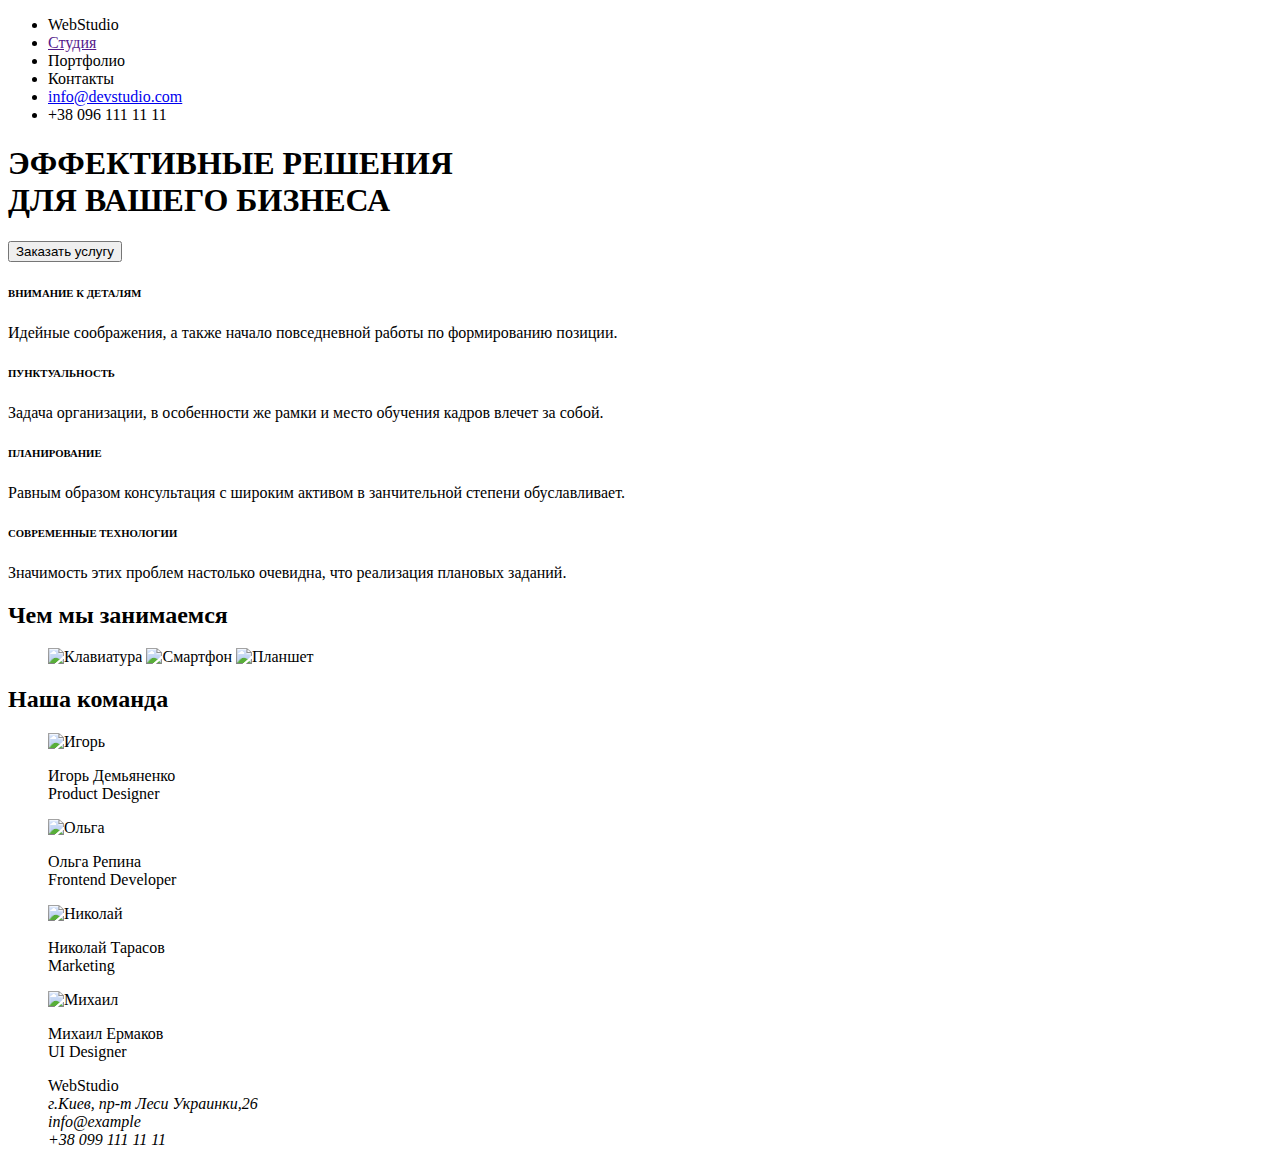
==== index.html @ d45ac607 "Add files via upload" ====
<!DOCTYPE html>
<html lang="ru">
  <head>
    <meta charset="UTF-8" />
    <meta name="description" content="веб студия" />
    <link rel="stylesheet" href="./style.css">
    <title>Веб студия</title>
  </head>
  <body>
    <header>

      <!--Главная навигация-->
      <nav>
        <!-- Навигация на другие страницы -->
        <ul>
          <li><span>Web</span>Studio</li>
          <li><a href="">Студия</a></li>
          <li>Портфолио</li>
          <li>Контакты</li>
          <li><a href="mailto:info@devstudio.com">info@devstudio.com</a></li>
          <li>+38 096 111 11 11</li>
        </ul>
      </nav>

      <!--Заказать услугу-->
      <section>
        <h1>ЭФФЕКТИВНЫЕ РЕШЕНИЯ<br>ДЛЯ ВАШЕГО БИЗНЕСА<br></h1>
          <button type="button">Заказать услугу</button>
      </section>

    </header>

    <main>
      <!--Секция преимуществ-->
      <div>
        <section>
          <h6>ВНИМАНИЕ К ДЕТАЛЯМ</h6>
          Идейные соображения, а также начало повседневной
          работы по формированию позиции.
        </section>
        <section>
          <h6>ПУНКТУАЛЬНОСТЬ</h6>
          Задача организации, в особенности же рамки и место
          обучения кадров влечет за собой.
        </section>
        <section>
          <h6>ПЛАНИРОВАНИЕ</h6>
          Равным образом консультация с широким активом в
          занчительной степени обуславливает.
        </section>
        <section>
          <h6>СОВРЕМЕННЫЕ ТЕХНОЛОГИИ</h6>
          Значимость этих проблем настолько очевидна, что
          реализация плановых заданий.
        </section>
      </div>

      <!--Фото чем занимаемся-->
      <div>
        <h2>Чем мы занимаемся</h2>
        <figure>
          <img src="images/img1.jpg" alt="Клавиатура" width="250" />
          <img src="images/img2.jpg" alt="Смартфон" width="250" />
          <img src="images/img3.jpg" alt="Планшет" width="250" />
        </figure>
      </div>
      <!--Секция команды-->
      <section>
        <h2>Наша команда</h2>
        <div>
          <figure>
            <p><img src="images/photo1.jpg" alt="Игорь" width="250" /></p>
            <figcaption><span>Игорь Демьяненко</span><br>Product Designer</figcaption>
          </figure>

          <figure>
            <p><img src="images/photo2.jpg" alt="Ольга" width="250" /></p>
            <figcaption><span>Ольга Репина</span><br> Frontend Developer</figcaption>
          </figure>

          <figure>
            <p><img src="images/photo3.jpg" alt="Николай" width="250" /></p>
            <figcaption><span>Николай Тарасов</span><br> Marketing</figcaption>
          </figure>

          <figure>
            <p><img src="images/photo4.jpg" alt="Михаил" width="250" /></p>
            <figcaption><span>Михаил Ермаков</span><br> UI Designer</figcaption>
          </figure>
        </div>
      </section>
    </main>

<!--Подвал страницы-->
    <footer>

      <ul>
  <span>Web</span>Studio
        <address>
          г.Киев, пр-т Леси Украинки,26 <br>
          info@example<br>
          +38 099 111 11 11<br>
        </address>
      </ul>
    </footer>

  </body>
</html>
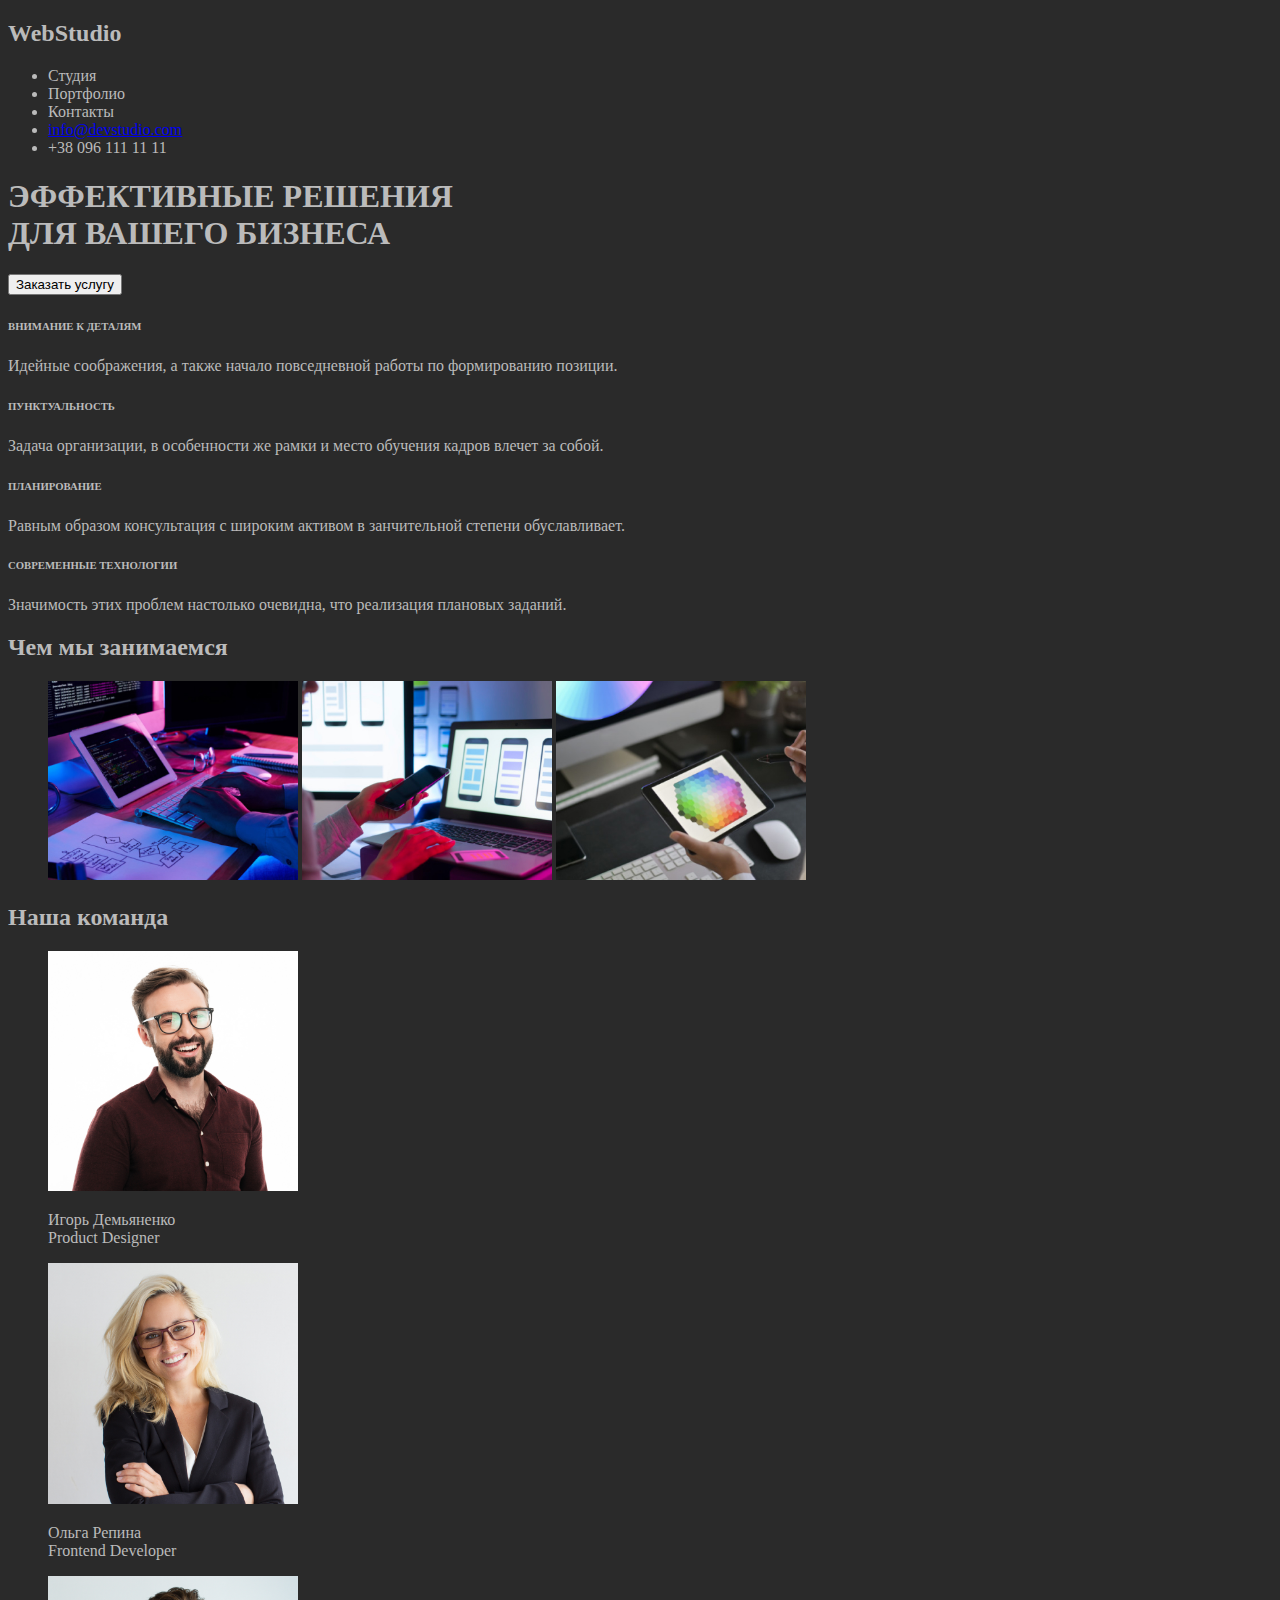
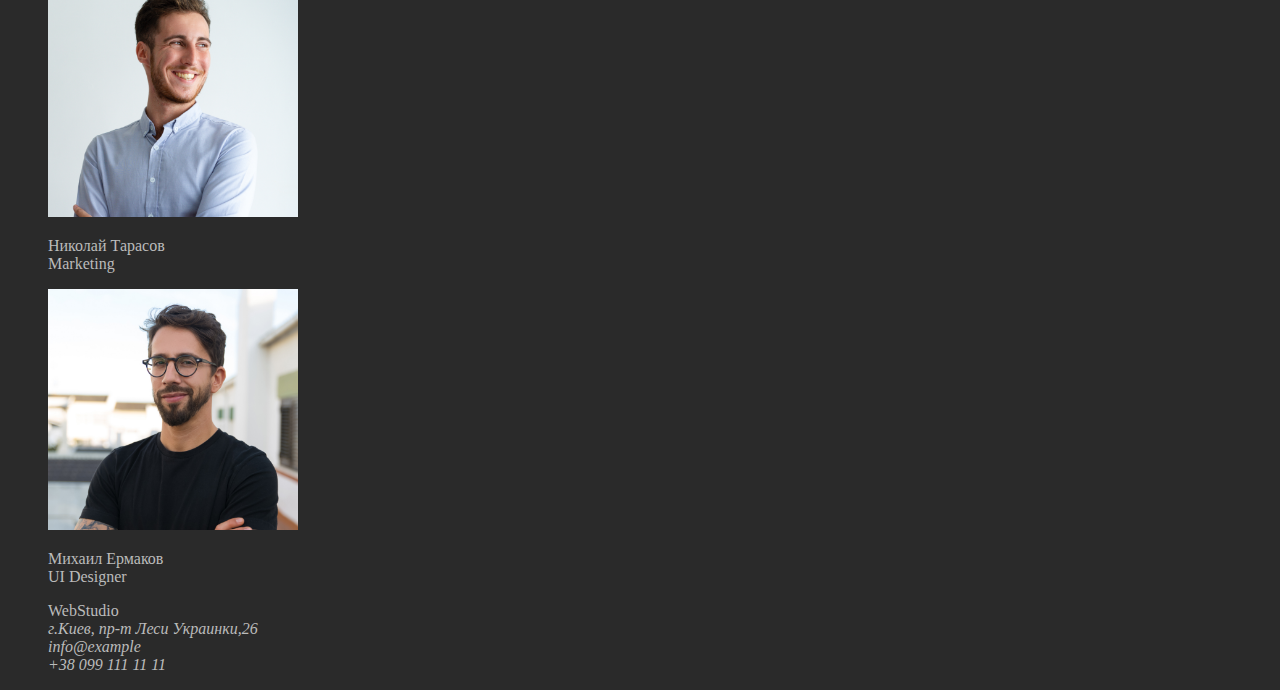
==== commit 3ba017fa: "Update index.html" ====
--- a/index.html
+++ b/index.html
@@ -3,22 +3,21 @@
   <head>
     <meta charset="UTF-8" />
     <meta name="description" content="веб студия" />
-    <link rel="stylesheet" href="./style.css">
+    <link rel="stylesheet" href="styles.css">
     <title>Веб студия</title>
   </head>
   <body>
     <header>
-
       <!--Главная навигация-->
       <nav>
+       <h2 class="logo"><span class="web-logo">Web</span>Studio</h2>
         <!-- Навигация на другие страницы -->
-        <ul>
-          <li><span>Web</span>Studio</li>
-          <li><a href="">Студия</a></li>
-          <li>Портфолио</li>
-          <li>Контакты</li>
-          <li><a href="mailto:info@devstudio.com">info@devstudio.com</a></li>
-          <li>+38 096 111 11 11</li>
+        <ul class="main-navigation">
+          <li class="main-menu"><a href=""></a>Студия</li>
+          <li class="main-menu">Портфолио</li>
+          <li class="main-menu">Контакты</li>
+          <li class="main-menu"><a href="mailto:info@devstudio.com">info@devstudio.com</a></li>
+          <li class="main-menu">+38 096 111 11 11</li>
         </ul>
       </nav>
 
--- a/styles.css
+++ b/styles.css
@@ -0,0 +1,4 @@
+body {
+  background-color: #2a2a2a;
+  color: #bbb;
+}
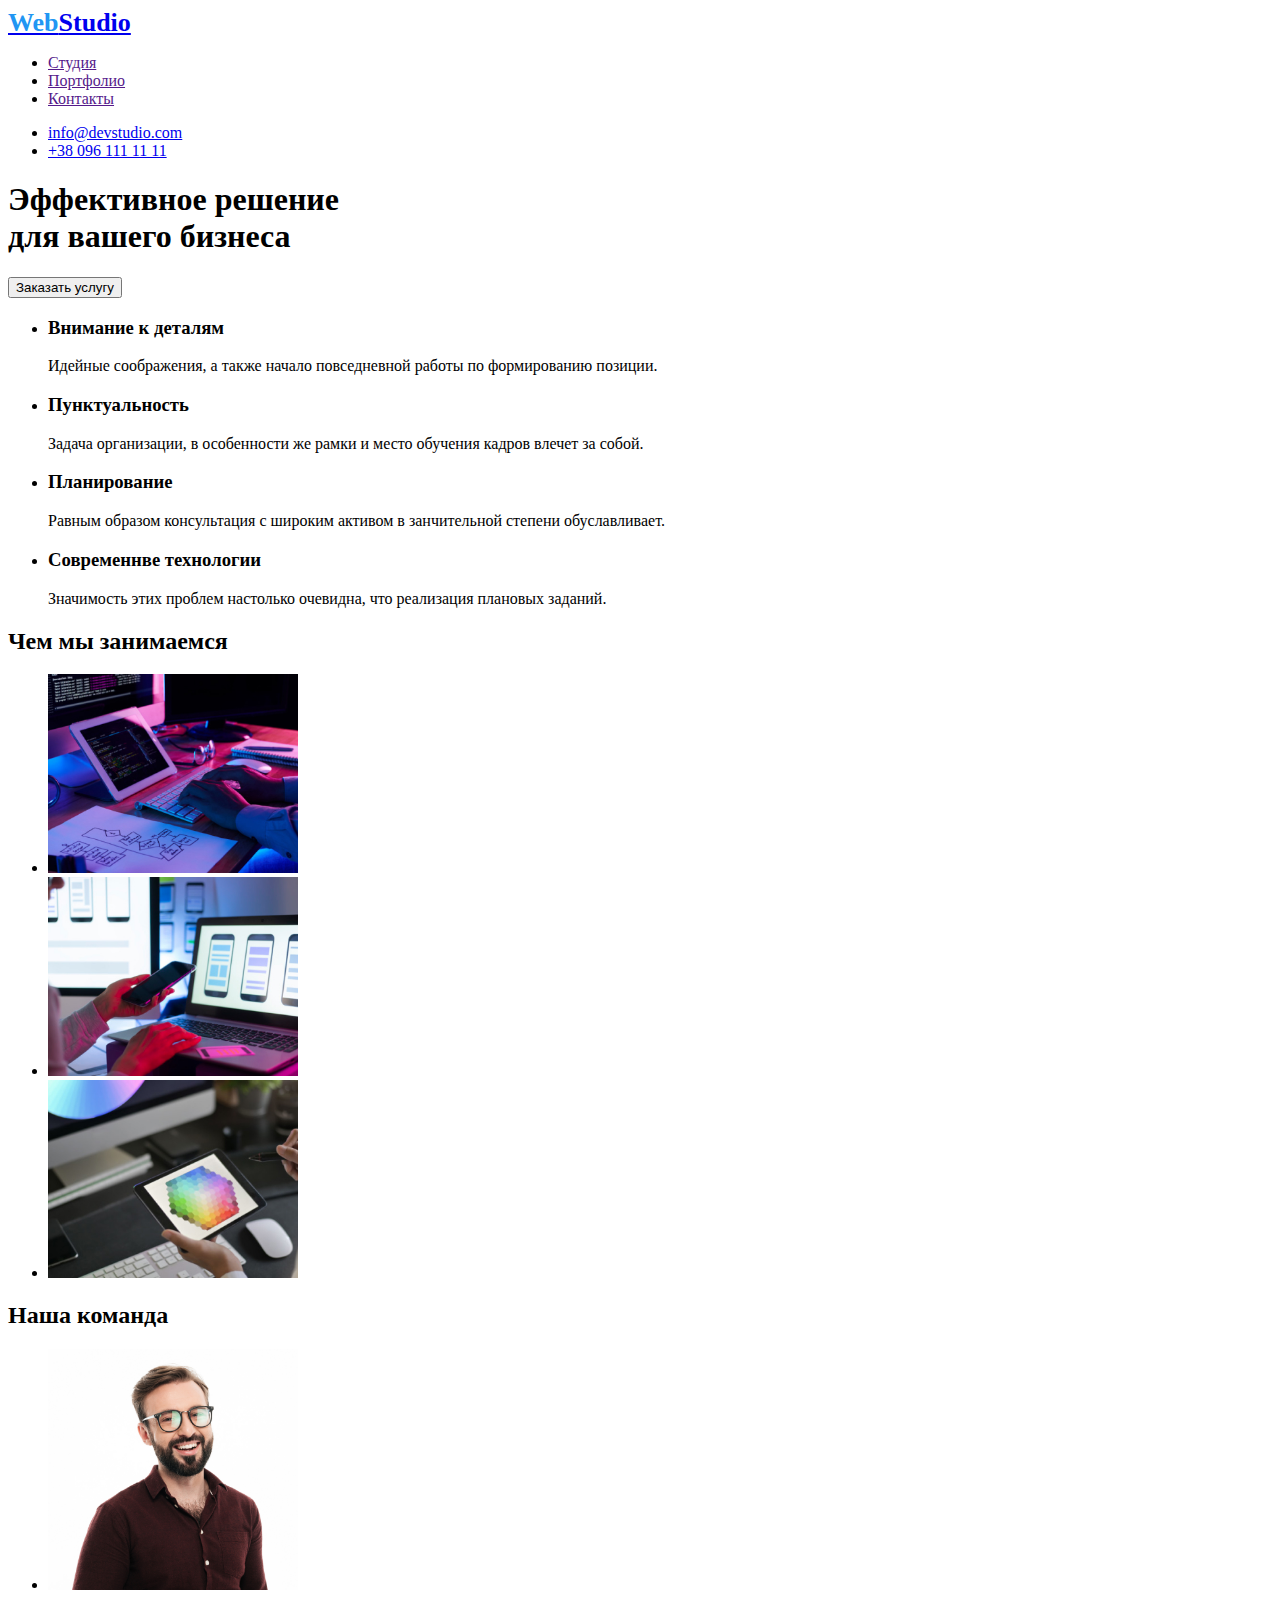
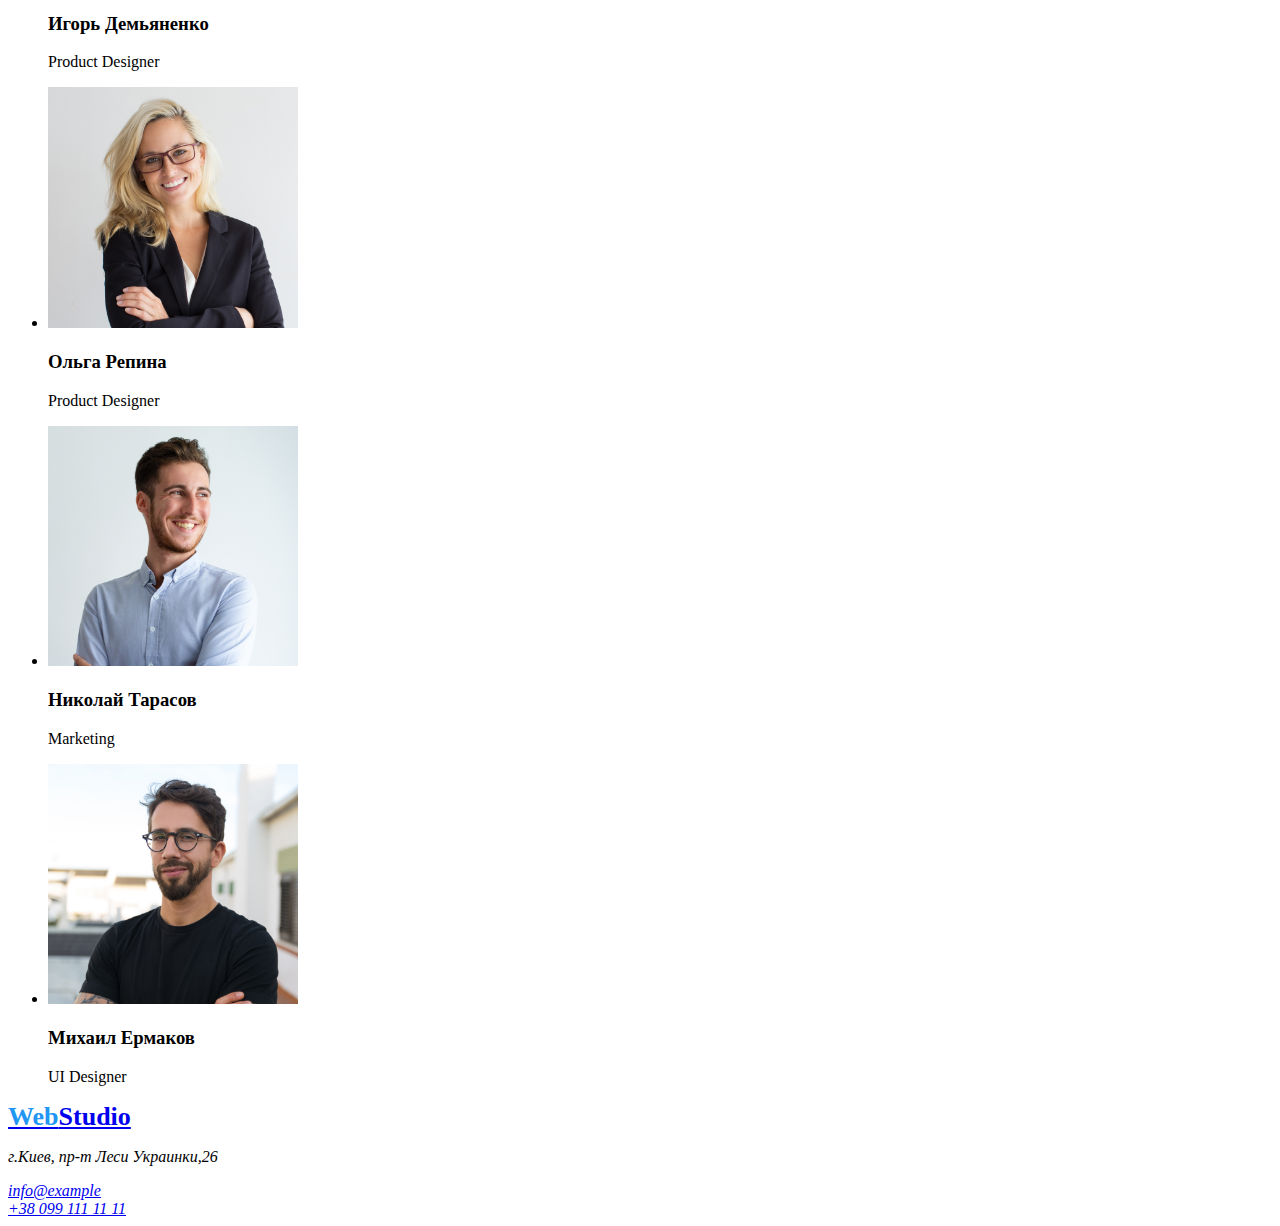
==== commit c735f8b4: "Update index.html" ====
--- a/index.html
+++ b/index.html
@@ -3,104 +3,110 @@
   <head>
     <meta charset="UTF-8" />
     <meta name="description" content="веб студия" />
-    <link rel="stylesheet" href="styles.css">
+    <link rel="stylesheet" href="./styles.css">
     <title>Веб студия</title>
+    <link href="https://fonts.googleapis.com/css2?family=Raleway:wght@700&family=Roboto:wght@400;500;700&display=swap" rel="stylesheet">
+    <link rel="stylesheet" href="./css/styles.css">
   </head>
   <body>
     <header>
       <!--Главная навигация-->
       <nav>
-       <h2 class="logo"><span class="web-logo">Web</span>Studio</h2>
+        <!--Логотип-->
+       <a href="index.html" class="logo"><span class="web-logo">Web</span>Studio</a>
         <!-- Навигация на другие страницы -->
-        <ul class="main-navigation">
-          <li class="main-menu"><a href=""></a>Студия</li>
-          <li class="main-menu">Портфолио</li>
-          <li class="main-menu">Контакты</li>
-          <li class="main-menu"><a href="mailto:info@devstudio.com">info@devstudio.com</a></li>
-          <li class="main-menu">+38 096 111 11 11</li>
+        <ul class="links">
+          <li><a href="" class="current-link">Студия</a></li>
+          <li><a href="" class="nav-link">Портфолио</a></li>
+          <li><a href="" class="nav-link">Контакты</a></li>
         </ul>
       </nav>
 
-      <!--Заказать услугу-->
-      <section>
-        <h1>ЭФФЕКТИВНЫЕ РЕШЕНИЯ<br>ДЛЯ ВАШЕГО БИЗНЕСА<br></h1>
-          <button type="button">Заказать услугу</button>
-      </section>
-
+        <ul class="contacts-nav">
+          <li><a href="mailto:info@devstudio.com" class="contact-header">info@devstudio.com</a></li>
+          <li><a href="tel:+38 096 111 11 11" class="contact-header">+38 096 111 11 11</a></li>
+        </ul>
     </header>
 
     <main>
+      <!--Hero section-->
+      <section class="hero-section">
+        <h1 class="hero-title" >Эффективное решение<br>для вашего бизнеса<br></h1>
+        <button type="button">Заказать услугу</button>
+      </section>
+
       <!--Секция преимуществ-->
-      <div>
-        <section>
-          <h6>ВНИМАНИЕ К ДЕТАЛЯМ</h6>
-          Идейные соображения, а также начало повседневной
-          работы по формированию позиции.
-        </section>
-        <section>
-          <h6>ПУНКТУАЛЬНОСТЬ</h6>
-          Задача организации, в особенности же рамки и место
-          обучения кадров влечет за собой.
-        </section>
-        <section>
-          <h6>ПЛАНИРОВАНИЕ</h6>
-          Равным образом консультация с широким активом в
-          занчительной степени обуславливает.
-        </section>
-        <section>
-          <h6>СОВРЕМЕННЫЕ ТЕХНОЛОГИИ</h6>
-          Значимость этих проблем настолько очевидна, что
-          реализация плановых заданий.
-        </section>
-      </div>
+      <section class="section-title">
+        <ul>
+          <li>
+            <h3 class="secondary-title">Внимание к деталям</h3>
+            <p class="text">Идейные соображения, а также начало повседневной
+            работы по формированию позиции.</p></li>
+          <li>
+            <h3 class="secondary-title">Пунктуальность</h3>
+            <p class="text">Задача организации, в особенности же рамки и место
+            обучения кадров влечет за собой.</p></li>
+          <li>              
+            <h3 class="secondary-title">Планирование</h3>
+            <p class="text">Равным образом консультация с широким активом в
+            занчительной степени обуславливает.</p></li>
+          <li>
+            <h3 class="secondary-title">Современнве технологии</h3>
+            <p class="text">Значимость этих проблем настолько очевидна, что
+              реализация плановых заданий.</p></li>
+        </ul>
+      </section>
+        
 
       <!--Фото чем занимаемся-->
-      <div>
-        <h2>Чем мы занимаемся</h2>
-        <figure>
-          <img src="images/img1.jpg" alt="Клавиатура" width="250" />
-          <img src="images/img2.jpg" alt="Смартфон" width="250" />
-          <img src="images/img3.jpg" alt="Планшет" width="250" />
-        </figure>
-      </div>
+      <section>
+        <h2 class="section-title">Чем мы занимаемся</h2>
+        <ul>
+          <li> <img src="images/img1.jpg" alt="Клавиатура" width="250"></li>
+          <li> <img src="images/img2.jpg" alt="Смартфон" width="250"></li>
+          <li> <img src="images/img3.jpg" alt="Планшет" width="250"></li>
+        </ul>
+      </section>
+
       <!--Секция команды-->
-      <section>
-        <h2>Наша команда</h2>
-        <div>
-          <figure>
-            <p><img src="images/photo1.jpg" alt="Игорь" width="250" /></p>
-            <figcaption><span>Игорь Демьяненко</span><br>Product Designer</figcaption>
-          </figure>
+      <section class="team">
+        <h2 class="section-title">Наша команда</h2>
+        <ul>
+          <li>
+            <img src="images/photo1.jpg" alt="Игорь" width="250" />
+            <h3 class="secondary-title">Игорь Демьяненко</h3>
+            <p class="position">Product Designer</p>
+          </li>
 
-          <figure>
-            <p><img src="images/photo2.jpg" alt="Ольга" width="250" /></p>
-            <figcaption><span>Ольга Репина</span><br> Frontend Developer</figcaption>
-          </figure>
+          <li>
+            <img src="images/photo2.jpg" alt="Ольга" width="250" />
+            <h3 class="secondary-title">Ольга Репина</h3>
+            <p class="position">Product Designer</p>
+          </li>
 
-          <figure>
-            <p><img src="images/photo3.jpg" alt="Николай" width="250" /></p>
-            <figcaption><span>Николай Тарасов</span><br> Marketing</figcaption>
-          </figure>
+          <li>
+            <img src="images/photo3.jpg" alt="Николай" width="250" />
+            <h3 class="secondary-title">Николай Тарасов</h3>
+            <p class="position">Marketing</p>
+          </li>
 
-          <figure>
-            <p><img src="images/photo4.jpg" alt="Михаил" width="250" /></p>
-            <figcaption><span>Михаил Ермаков</span><br> UI Designer</figcaption>
-          </figure>
-        </div>
+          <li>
+            <img src="images/photo4.jpg" alt="Михаил" width="250" />
+            <h3 class="secondary-title">Михаил Ермаков</h3>
+            <p class="position">UI Designer</p>
+          </li>
+        </ul>
       </section>
     </main>
 
 <!--Подвал страницы-->
-    <footer>
-
-      <ul>
-  <span>Web</span>Studio
-        <address>
-          г.Киев, пр-т Леси Украинки,26 <br>
-          info@example<br>
-          +38 099 111 11 11<br>
-        </address>
-      </ul>
+    <footer class="footer">
+      <a href="index.html" class="logo"><span class="web-logo">Web</span>Studio</a>
+      <address>
+        <p class="adress">г.Киев, пр-т Леси Украинки,26</p>
+        <a href="mailto:info@example" class="contact-footer">info@example</a><br>
+        <a href="tel:+38 099 111 11 11" class="contact-footer">+38 099 111 11 11</a>
+      </address>
     </footer>
 
   </body>
--- a/styles.css
+++ b/styles.css
@@ -1,4 +1,17 @@
-body {
-  background-color: #2a2a2a;
-  color: #bbb;
+ul {
+  text-decoration: none;
 }
+.logo {
+  font-family: Oleo Script;
+  font-style: normal;
+  font-weight: bold;
+  font-size: 26px;
+}
+.web-logo {
+  color: #2196f3;
+}
+
+.main-menu:hover {
+  color: #2196f3;
+  text-decoration: none;
+}
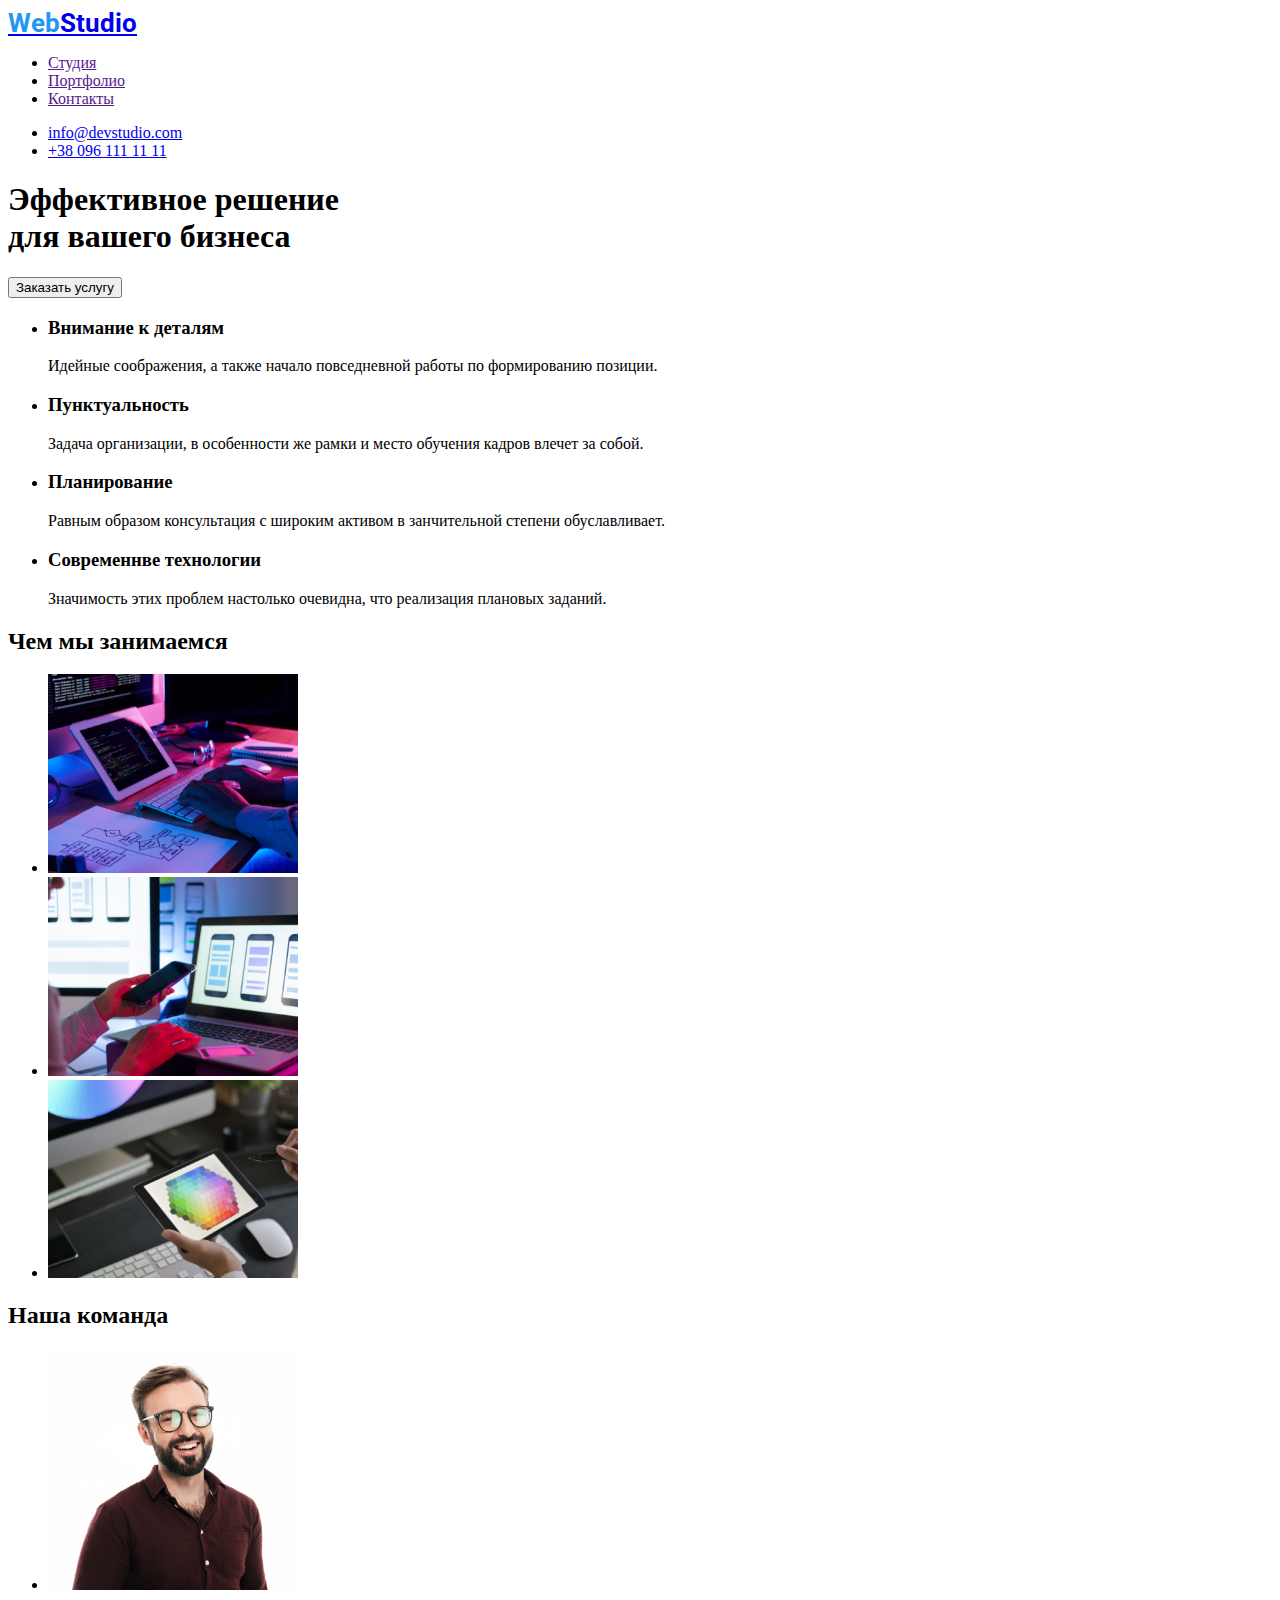
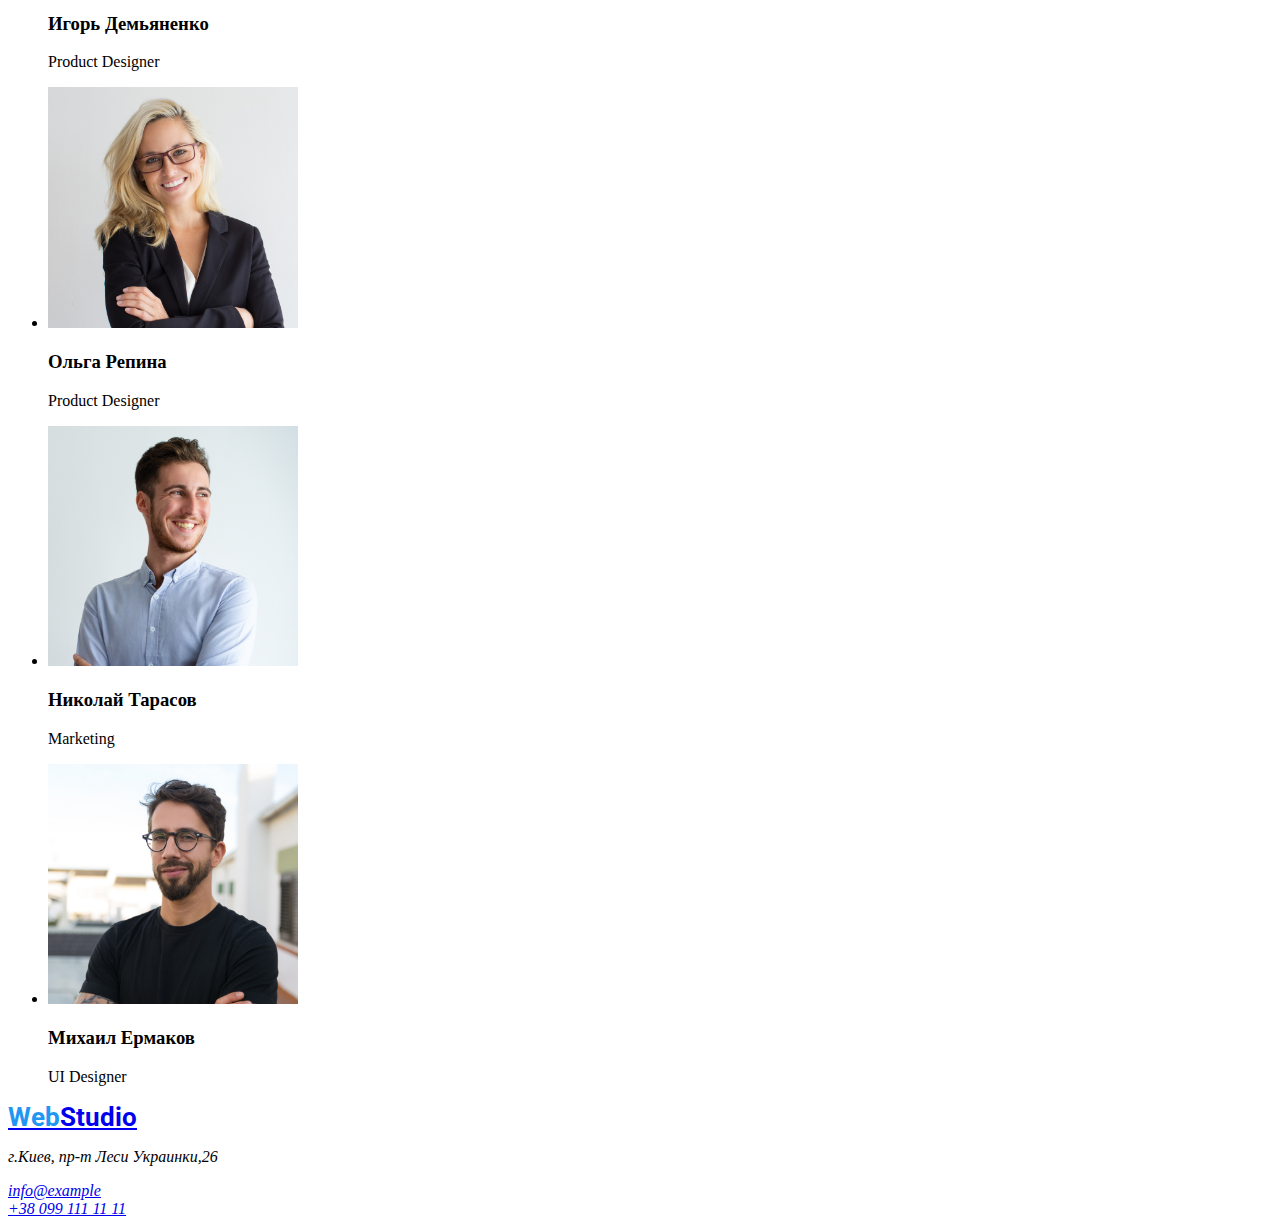
==== commit bd7fce0f: "Update index.html" ====
--- a/index.html
+++ b/index.html
@@ -75,25 +75,25 @@
           <li>
             <img src="images/photo1.jpg" alt="Игорь" width="250" />
             <h3 class="secondary-title">Игорь Демьяненко</h3>
-            <p class="position">Product Designer</p>
+            <p class="text-position">Product Designer</p>
           </li>
 
           <li>
             <img src="images/photo2.jpg" alt="Ольга" width="250" />
             <h3 class="secondary-title">Ольга Репина</h3>
-            <p class="position">Product Designer</p>
+            <p class="text-position">Product Designer</p>
           </li>
 
           <li>
             <img src="images/photo3.jpg" alt="Николай" width="250" />
             <h3 class="secondary-title">Николай Тарасов</h3>
-            <p class="position">Marketing</p>
+            <p class="text-position">Marketing</p>
           </li>
 
           <li>
             <img src="images/photo4.jpg" alt="Михаил" width="250" />
             <h3 class="secondary-title">Михаил Ермаков</h3>
-            <p class="position">UI Designer</p>
+            <p class="text-position">UI Designer</p>
           </li>
         </ul>
       </section>
--- a/styles.css
+++ b/styles.css
@@ -2,12 +2,13 @@
   text-decoration: none;
 }
 .logo {
-  font-family: Oleo Script;
+  font-family: "Roboto", sans-serif;
   font-style: normal;
   font-weight: bold;
   font-size: 26px;
 }
 .web-logo {
+  font-family: "Roboto", sans-serif;
   color: #2196f3;
 }
 
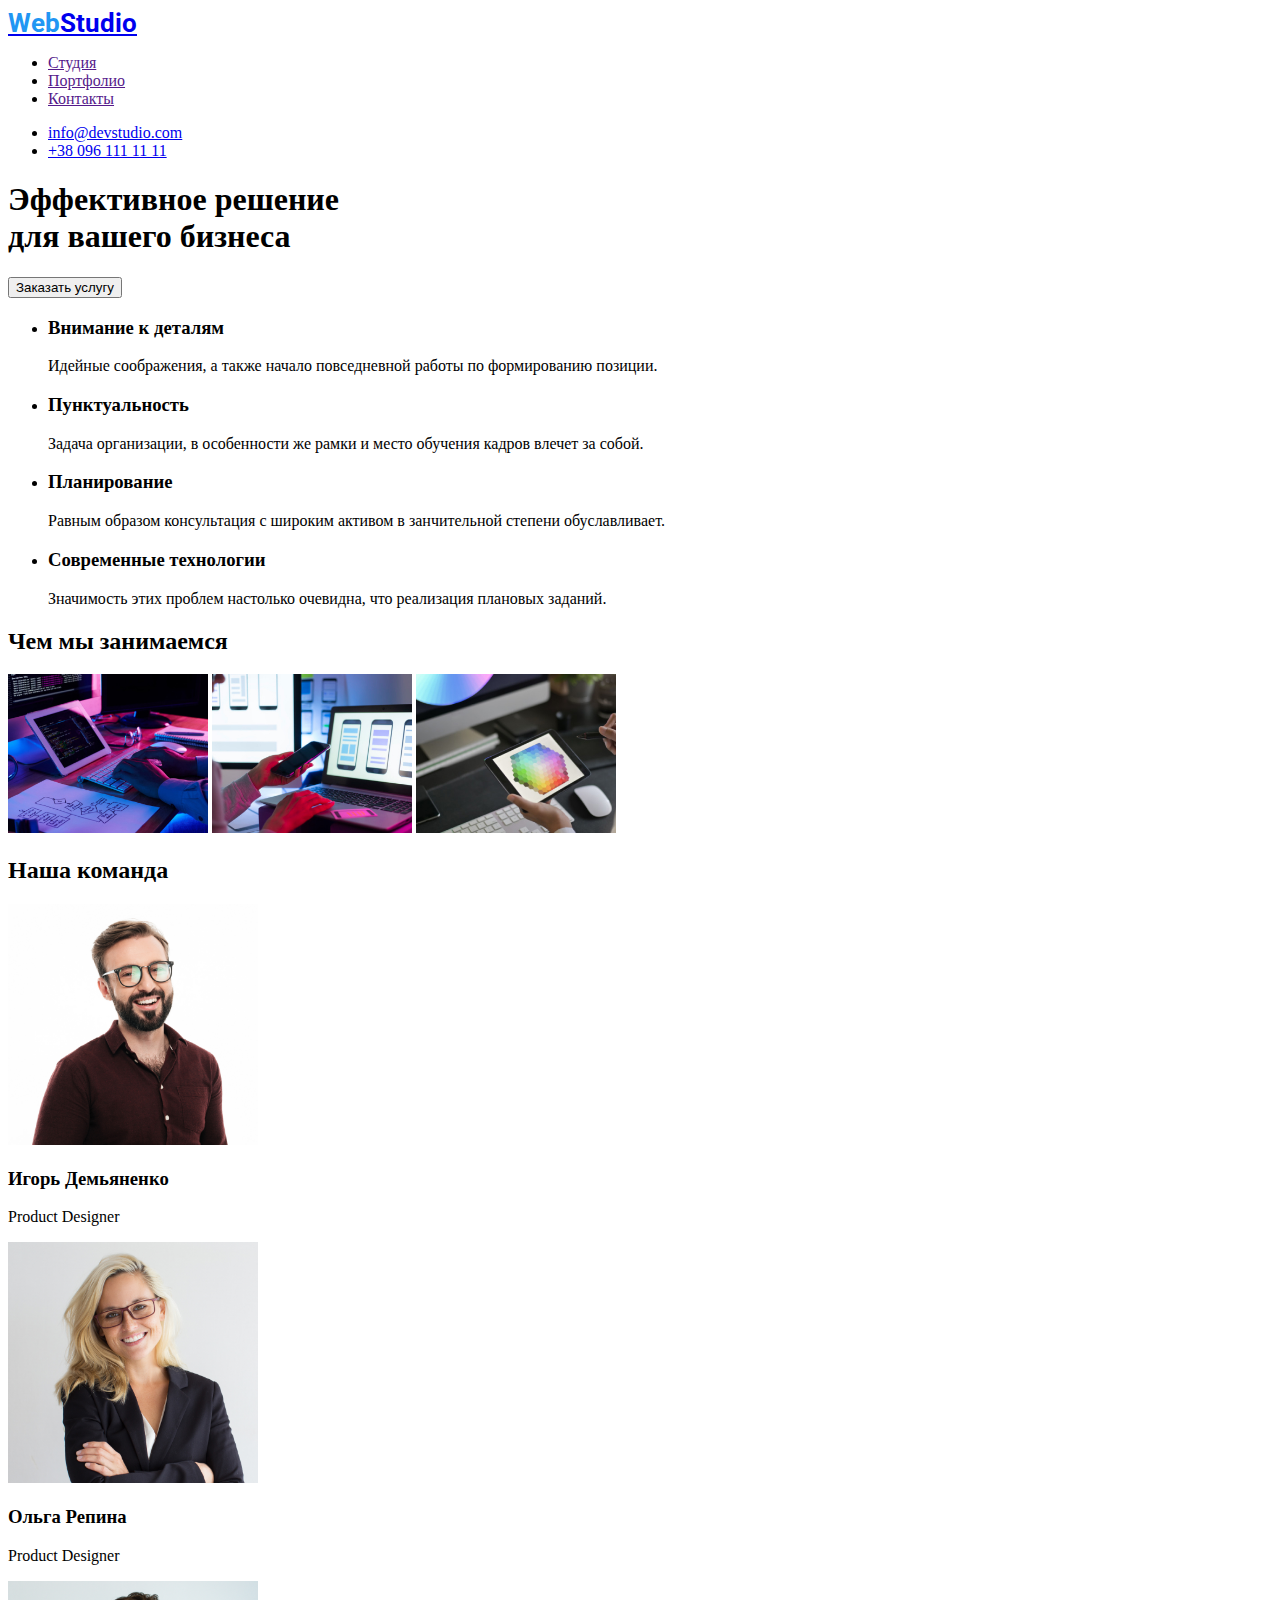
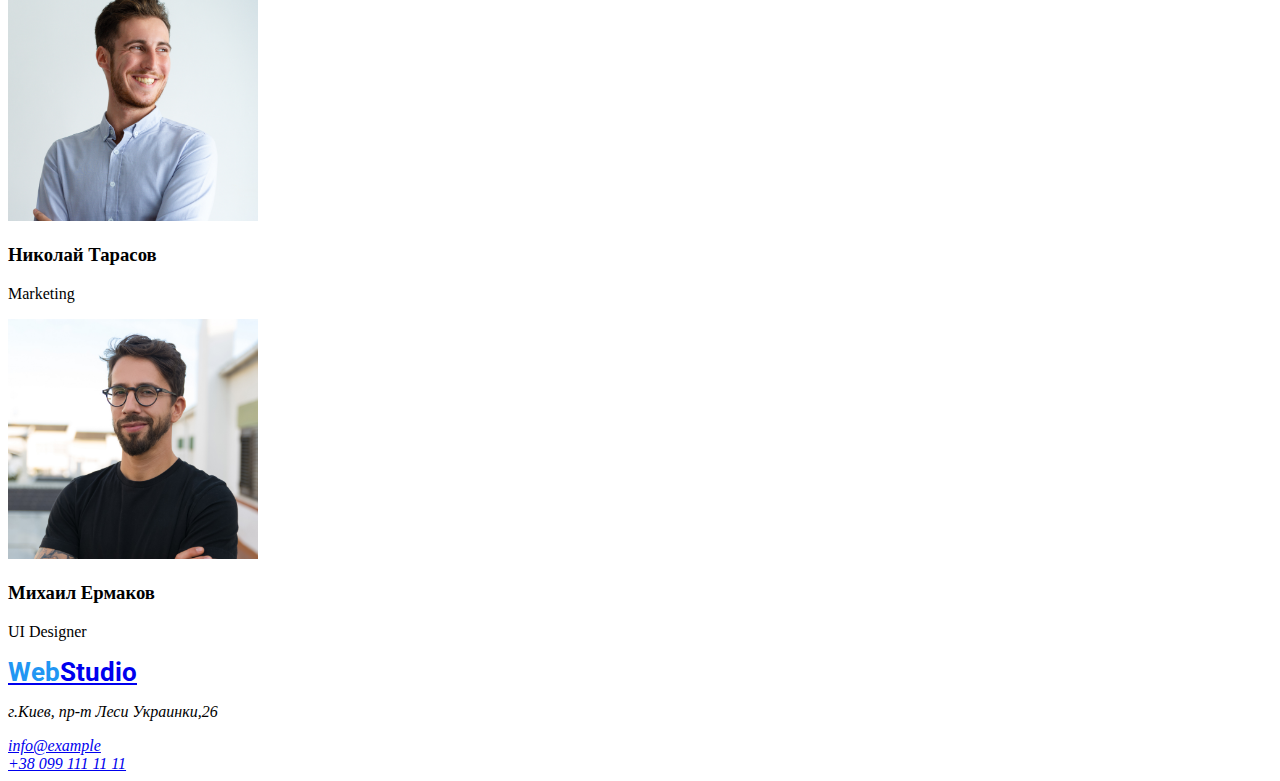
==== commit 6a9bf988: "Update index.html" ====
--- a/index.html
+++ b/index.html
@@ -13,7 +13,7 @@
       <!--Главная навигация-->
       <nav>
         <!--Логотип-->
-       <a href="index.html" class="logo"><span class="web-logo">Web</span>Studio</a>
+       <a href="index.html" class="logo"><span class="web-logo">Web</span><span class="studio-logo">Studio</span></a>
         <!-- Навигация на другие страницы -->
         <ul class="links">
           <li><a href="" class="current-link">Студия</a></li>
@@ -29,16 +29,18 @@
     </header>
 
     <main>
+
       <!--Hero section-->
       <section class="hero-section">
         <h1 class="hero-title" >Эффективное решение<br>для вашего бизнеса<br></h1>
-        <button type="button">Заказать услугу</button>
+        <button class="hero-button" type="button">Заказать услугу</button>
       </section>
 
+
       <!--Секция преимуществ-->
-      <section class="section-title">
+      <section class="section-advantages">
         <ul>
-          <li>
+          <li class="advantage">
             <h3 class="secondary-title">Внимание к деталям</h3>
             <p class="text">Идейные соображения, а также начало повседневной
             работы по формированию позиции.</p></li>
@@ -51,7 +53,7 @@
             <p class="text">Равным образом консультация с широким активом в
             занчительной степени обуславливает.</p></li>
           <li>
-            <h3 class="secondary-title">Современнве технологии</h3>
+            <h3 class="secondary-title">Современные технологии</h3>
             <p class="text">Значимость этих проблем настолько очевидна, что
               реализация плановых заданий.</p></li>
         </ul>
@@ -61,47 +63,44 @@
       <!--Фото чем занимаемся-->
       <section>
         <h2 class="section-title">Чем мы занимаемся</h2>
-        <ul>
-          <li> <img src="images/img1.jpg" alt="Клавиатура" width="250"></li>
-          <li> <img src="images/img2.jpg" alt="Смартфон" width="250"></li>
-          <li> <img src="images/img3.jpg" alt="Планшет" width="250"></li>
-        </ul>
+        <p class="job-image">
+          <img src="images/img1.jpg" alt="Клавиатура" width="200">
+          <img src="images/img2.jpg" alt="Смартфон" width="200">
+          <img src="images/img3.jpg" alt="Планшет" width="200">
+        </p>
       </section>
 
       <!--Секция команды-->
       <section class="team">
         <h2 class="section-title">Наша команда</h2>
-        <ul>
-          <li>
+        <div class="team-faces">
+          <div class="team-card">
             <img src="images/photo1.jpg" alt="Игорь" width="250" />
             <h3 class="secondary-title">Игорь Демьяненко</h3>
             <p class="text-position">Product Designer</p>
-          </li>
-
-          <li>
+          </div>
+          <div class="team-card">
             <img src="images/photo2.jpg" alt="Ольга" width="250" />
             <h3 class="secondary-title">Ольга Репина</h3>
             <p class="text-position">Product Designer</p>
-          </li>
-
-          <li>
+          </div>
+          <div class="team-card">
             <img src="images/photo3.jpg" alt="Николай" width="250" />
             <h3 class="secondary-title">Николай Тарасов</h3>
             <p class="text-position">Marketing</p>
-          </li>
-
-          <li>
+          </div>
+          <div class="team-card">
             <img src="images/photo4.jpg" alt="Михаил" width="250" />
             <h3 class="secondary-title">Михаил Ермаков</h3>
             <p class="text-position">UI Designer</p>
-          </li>
-        </ul>
+          </div>
+        </div>
       </section>
     </main>
 
 <!--Подвал страницы-->
     <footer class="footer">
-      <a href="index.html" class="logo"><span class="web-logo">Web</span>Studio</a>
+      <a href="index.html" class="logo"><span class="web-logo">Web</span><span class="studio-footer">Studio</span></a>
       <address>
         <p class="adress">г.Киев, пр-т Леси Украинки,26</p>
         <a href="mailto:info@example" class="contact-footer">info@example</a><br>
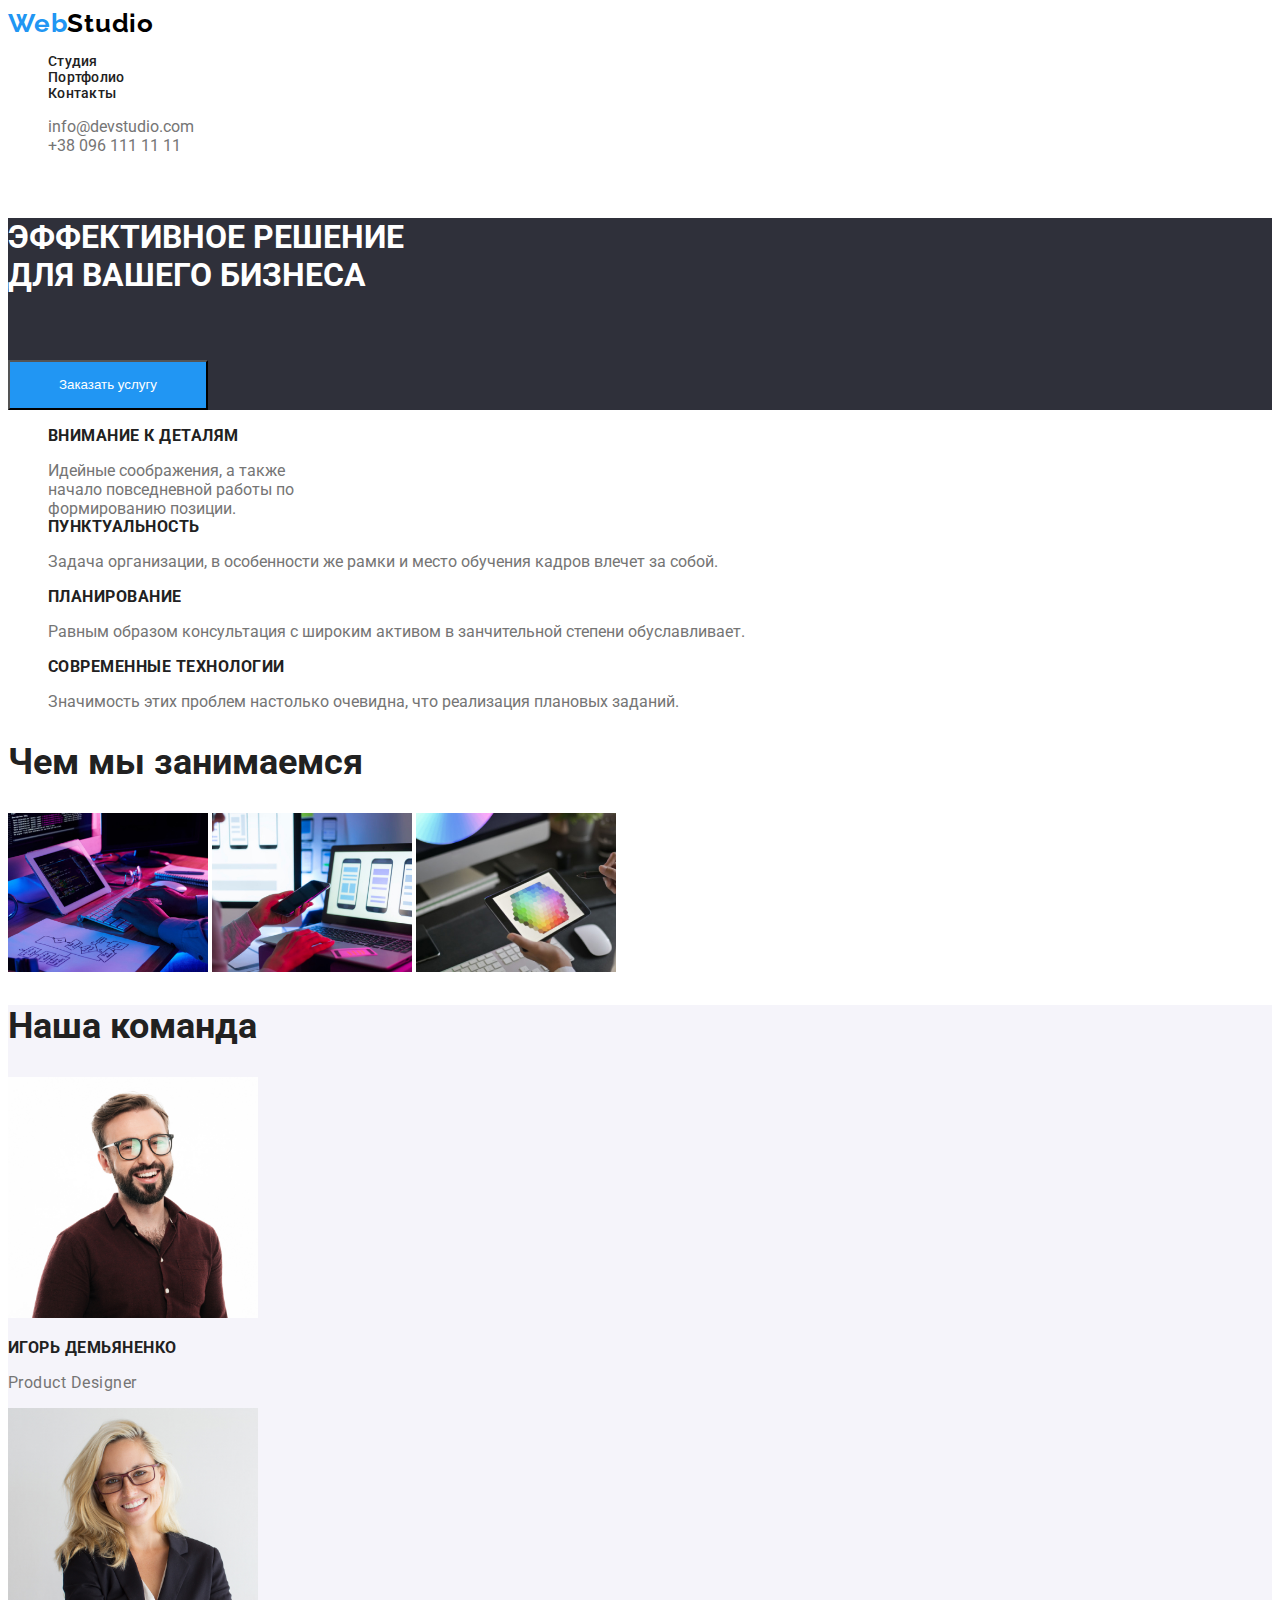
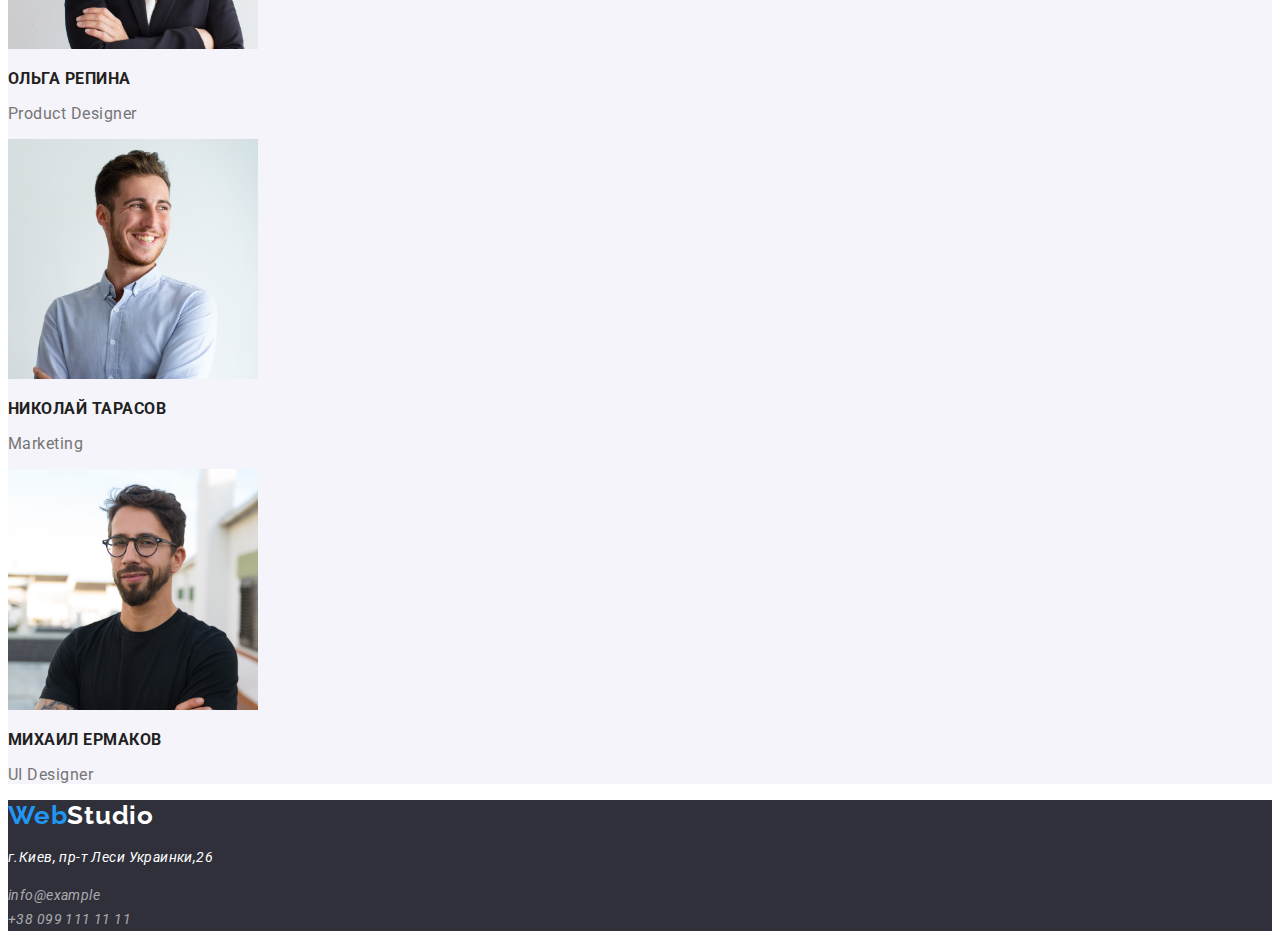
==== commit ab9ee9ad: "Update index.html" ====
--- a/index.html
+++ b/index.html
@@ -13,19 +13,19 @@
       <!--Главная навигация-->
       <nav>
         <!--Логотип-->
-       <a href="index.html" class="logo"><span class="web-logo">Web</span><span class="studio-logo">Studio</span></a>
+        <a href="index.html" class="logo"><span class="web-logo">Web</span><span class="studio-logo">Studio</span></a>
         <!-- Навигация на другие страницы -->
-        <ul class="links">
-          <li><a href="" class="current-link">Студия</a></li>
-          <li><a href="" class="nav-link">Портфолио</a></li>
-          <li><a href="" class="nav-link">Контакты</a></li>
-        </ul>
+      <ul class="links">
+        <li><a href="" class="current-link">Студия</a></li>
+        <li><a href="" class="nav-link">Портфолио</a></li>
+        <li><a href="" class="nav-link">Контакты</a></li>
+      </ul>
+      <ul class="contacts-nav">
+        <li><a href="mailto:info@devstudio.com" class="contact-header">info@devstudio.com</a></li>
+        <li><a href="tel:+38 096 111 11 11" class="contact-header">+38 096 111 11 11</a></li>
+      </ul>
       </nav>
 
-        <ul class="contacts-nav">
-          <li><a href="mailto:info@devstudio.com" class="contact-header">info@devstudio.com</a></li>
-          <li><a href="tel:+38 096 111 11 11" class="contact-header">+38 096 111 11 11</a></li>
-        </ul>
     </header>
 
     <main>
--- a/styles.css
+++ b/styles.css
@@ -1,18 +1,192 @@
 ul {
+  list-style-type: none;
+}
+
+a {
   text-decoration: none;
+  color: inherit;
 }
-.logo {
+body {
+  background-color: #ffffff;
   font-family: "Roboto", sans-serif;
-  font-style: normal;
+  color: #212121;
+}
+/*.logo {
+} */
+
+.studio-logo {
+  color: #000000;
+  font-family: Raleway;
   font-weight: bold;
   font-size: 26px;
+  line-height: 31px;
+  letter-spacing: 0.03em;
 }
 .web-logo {
-  font-family: "Roboto", sans-serif;
+  color: #2196f3;
+  font-family: Raleway;
+  font-weight: bold;
+  font-size: 26px;
+  line-height: 31px;
+  letter-spacing: 0.03em;
+}
+.links :hover,
+.links :focus {
   color: #2196f3;
 }
+.links {
+  font-style: normal;
+  font-weight: 500;
+  font-size: 14px;
+  line-height: 16px;
+  letter-spacing: 0.02em;
+}
+.current-link :hover,
+.current-link :focus {
+  color: #2196f3;
+}
+.current-link {
+  font-family: Roboto;
+  font-weight: 500;
+  font-size: 14px;
+}
+.nav-link :hover,
+.nav-link :focus {
+  color: #2196f3;
+}
+.nav-link {
+  font-family: Roboto;
+  font-weight: 500;
+  font-size: 14px;
+}
+.contacts-nav :hover,
+.contacts-nav :focus {
+  color: #2196f3;
+}
+.contacts-nav {
+  color: #757575;
+  width: 1600px;
+  height: 80px;
+}
 
-.main-menu:hover {
-  color: #2196f3;
-  text-decoration: none;
+.hero-section {
+  background: #2f303a;
+  width: 100%;
+  /* width: 1600px;
+  height: 600px;*/
 }
+.hero-title {
+  color: #ffffff;
+  text-transform: uppercase;
+  width: 696px;
+  height: 120px;
+}
+.hero-button {
+  width: 200px;
+  height: 50px;
+  color: #ffffff;
+  background-color: #2196f3;
+}
+/*.section-advantages {
+  position: absolute;
+  width: 1247px;
+  height: 101px;
+  left: 215px;
+  top: 774px;
+}*/
+.advantage {
+  color: #757575;
+  width: 270px;
+  height: 75px;
+}
+.section-title {
+  font-family: Roboto;
+  font-weight: bold;
+  font-size: 36px;
+  color: #212121;
+}
+/*.job-image{}*/
+.secondary-title {
+  font-family: Roboto;
+  font-size: 16px;
+  line-height: 19px;
+  letter-spacing: 0.03em;
+  color: #212121;
+  text-transform: uppercase;
+}
+.text {
+  color: #757575;
+}
+.team {
+  background: #f5f4fa;
+}
+/*
+.team-faces {
+}
+.team-card {
+}
+*/
+.text-position {
+  font-family: Roboto;
+  font-size: 16px;
+  line-height: 19px;
+  letter-spacing: 0.03em;
+  color: #757575;
+}
+.footer {
+  background: #2f303a;
+  margin-bottom: 0;
+  width: 100%;
+}
+
+.studio-footer {
+  font-family: Raleway;
+  font-weight: bold;
+  font-size: 26px;
+  line-height: 31px;
+  letter-spacing: 0.03em;
+  color: #ffffff;
+}
+.adress {
+  font-family: Roboto;
+  font-size: 14px;
+  line-height: 24px;
+  letter-spacing: 0.03em;
+  color: #ffffff;
+}
+.contact-footer {
+  font-family: Roboto;
+  font-size: 14px;
+  line-height: 24px;
+  letter-spacing: 0.03em;
+  color: rgba(255, 255, 255, 0.6);
+}
+/*------------------PORTFOLIO---------------------*/
+.button-portfolio {
+  font-family: Roboto;
+  font-weight: 500;
+  font-size: 16px;
+  line-height: 26px;
+  letter-spacing: 0.03em;
+  color: #212121;
+  background: #f5f4fa;
+}
+.button-portfolio:hover,
+.button-portfolio:focus {
+  background-color: #2196f3;
+}
+.project-name {
+  font-family: Roboto;
+  font-weight: bold;
+  font-size: 18px;
+  line-height: 36px;
+  letter-spacing: 0.06em;
+  color: #212121;
+}
+.project-type {
+  font-family: Roboto;
+  font-size: 16px;
+  line-height: 30px;
+  letter-spacing: 0.03em;
+  color: #757575;
+}
